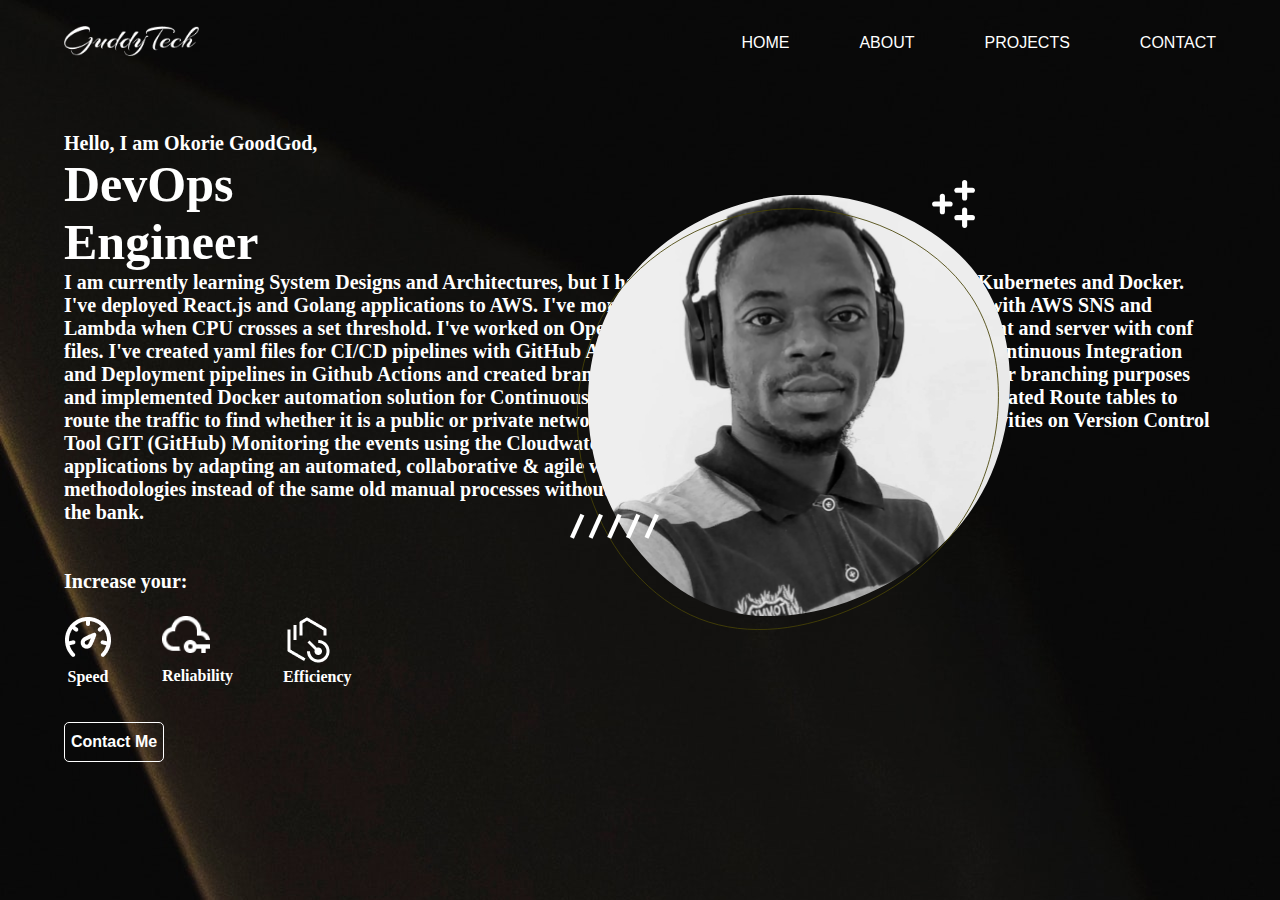
==== pages/about.html @ e9eba233 "fixed the about scss watch stuff" ====
<!DOCTYPE html>
<html lang="en">
<head>
    <meta charset="UTF-8">
    <meta name="viewport" content="width=device-width, initial-scale=1.0">
    <title>GuddyTech</title>
    <link rel="stylesheet" href="../styles/about.css">
</head>
<body>
    <header>
        <nav>
            <div class="logo">
                <a href="./index.html"><img class="logo-svg" src="./../images/GuddyTech (1).png" alt="logo of GuddyTech"></a>
            </div>
            <div class="nav-div">
                <ul>
                    <li><a class="a-links" href="./index.html">HOME</a> </li>
                    <li><a class="a-links" href="./about.html">ABOUT</a> </li>
                    <li><a class="a-links" href="./projects.html">PROJECTS</a> </li>
                    <li><a class="a-links" href="./contact.html">CONTACT</a> </li>
                </ul>
            </div>
        </nav>

    </header>
    <main>
        <section>
            <div class="svg-502-div"><img class="svg-502-img" src="./../images/Guddy Group 12.svg" alt="image of a man experiencing 502 error"></div>
            <div class="sec-div1">
                <br><br><br><br>
                <p class="p-help">Hello, I am Okorie GoodGod,</p>
                <h1>DevOps <br> Engineer</h1>
                <p class="p-help">I am currently learning System Designs and Architectures, but I have embarked on some projects on AWS, Kubernetes and Docker. 
                    I've deployed React.js and Golang applications to AWS.
                    I've monitored resources in AWS and set up Alarms with AWS SNS and Lambda when CPU crosses a set threshold.
                    I've worked on OpenVPN servers, created and configured the client and server with conf files.
                    I've created yaml files for CI/CD pipelines with GitHub Actions for Docker files for applications.
                    Built Continuous Integration and Deployment pipelines in Github Actions  and created branching strategies.
                    Configured Docker container for branching purposes and implemented Docker automation solution for Continuous Integration and Continuous Delivery model.
                    Created Route tables to route the traffic to find whether it is a public or private network.
                    Performed Branching, Tagging, Release Activities on Version Control Tool GIT (GitHub)
                    Monitoring the events using the Cloudwatch, etc.
                    
                    <br>
                    applications by adapting an <strong>automated, collaborative</strong> & <strong>agile</strong> work 
                    <br>
                    methodologies instead of the same  old manual processes  without breaking 
                    <br>
                    the bank.
                    <br><br><br>
                    <strong>Increase your:</strong>
                    <br><br>

                </p>
            </div>
            <div class="sec-div2">
                <div class="sec1-div2-img"><img class="speed" src="./../images/speed.png" alt="image of speed"> <br> <p><strong>Speed</strong></p></div>
                <div class="sec1-div2-img"><img class="rel" src="./../images/Vector.png" alt="image of reliability"><br><p><strong>Reliability</strong></p></div>
                <div class="sec1-div2-img"><img class="eff" src="../images/efficiency.png" alt="image of efficiency"><br> <p><strong>Efficiency</strong></p></div>
            </div>
            <br><br>
            <div class="button-div">
                <a href="./contact.html"><button class="contact">Contact Me</button></a>
            </div>
        </section>

    </main>
</body>
</html>

</body>
</html>
---- styles/about.css ----
* {
  margin: 0;
  padding: 0;
  border: 0;
}

body {
  background-image: url(./../images/pexels-hand.jpg);
  box-sizing: border-box;
  margin: 2% 5%;
  color: white;
}
body header nav {
  display: flex;
  justify-content: space-between;
  justify-items: center;
}
body header nav .logo .logo-svg {
  height: 30px;
  justify-items: center;
}
body header nav .nav-div {
  color: white;
  align-self: center;
}
body header nav .nav-div ul {
  display: flex;
  text-decoration: none;
  gap: 70px;
}
body header nav .nav-div ul li {
  list-style: none;
}
body header nav .nav-div ul li .a-links {
  color: white;
  text-decoration: none;
  font-family: sans-serif;
  transition: all 0.3s ease-in-out;
}
body header nav .nav-div ul li .a-links:hover {
  color: rgb(91, 233, 76);
  transition: all 0.3s ease-in-out;
}
body main section .svg-502-div .svg-502-img {
  height: 50vh;
  position: absolute;
  right: 30vh;
  top: 20vh;
}
body main section .sec-div1 h1 {
  font-size: 50px;
}
body main section .sec-div1 .p-help {
  font-size: 20px;
  font-weight: 600;
}
body main section .sec-div2 {
  display: flex;
  gap: 50px;
}
body main section .sec-div2 .sec1-div2-img {
  justify-items: center;
}
body main section .sec-div2 .sec1-div2-img .speed {
  transition: all 1s ease-in-out;
  cursor: progress;
}
body main section .sec-div2 .sec1-div2-img .speed:hover {
  transition: all 1s ease-in-out;
  transform: rotateZ(360deg);
}
body main section .sec-div2 .sec1-div2-img .rel {
  height: 37px;
  padding-bottom: 10px;
  transition: all 1s ease-in-out;
  cursor: progress;
}
body main section .sec-div2 .sec1-div2-img .rel:hover {
  transition: all 1s ease-in-out;
  transform: rotateZ(360deg);
}
body main section .sec-div2 .sec1-div2-img .eff {
  transition: all 1s ease-in-out;
  cursor: progress;
}
body main section .sec-div2 .sec1-div2-img .eff:hover {
  transition: all 1s ease-in-out;
  transform: rotateZ(360deg);
}
body main section .button-div .contact {
  border-radius: 5px;
  border: 1px solid white;
  font-size: 16px;
  font-weight: 600;
  color: white;
  background-color: transparent;
  cursor: pointer;
  height: 40px;
  width: 100px;
  transition: 0.3s ease-in-out;
}
body main section .button-div .contact:hover {
  box-shadow: 0px 0px 5px 5px rgb(142, 230, 132);
  transition: 0.3s ease-in-out;
}

@media only screen and (min-width: 320px) and (max-width: 1080px) {
  .svg-502-img {
    width: 40vw;
    height: 800vh;
    position: absolute;
    right: 1vh;
  }
}
@media only screen and (min-width: 320px) and (max-width: 768px) {
  .svg-502-img {
    width: 40vw;
    height: 8vh;
    position: absolute;
    right: 1vh;
    bottom: -60vh;
  }
}
@media only screen and (min-width: 320px) and (max-width: 425px) {
  .svg-502-img {
    width: 30em;
    height: 20em;
    position: absolute;
    left: 15em;
    top: 25vh;
  }
}/*# sourceMappingURL=about.css.map */
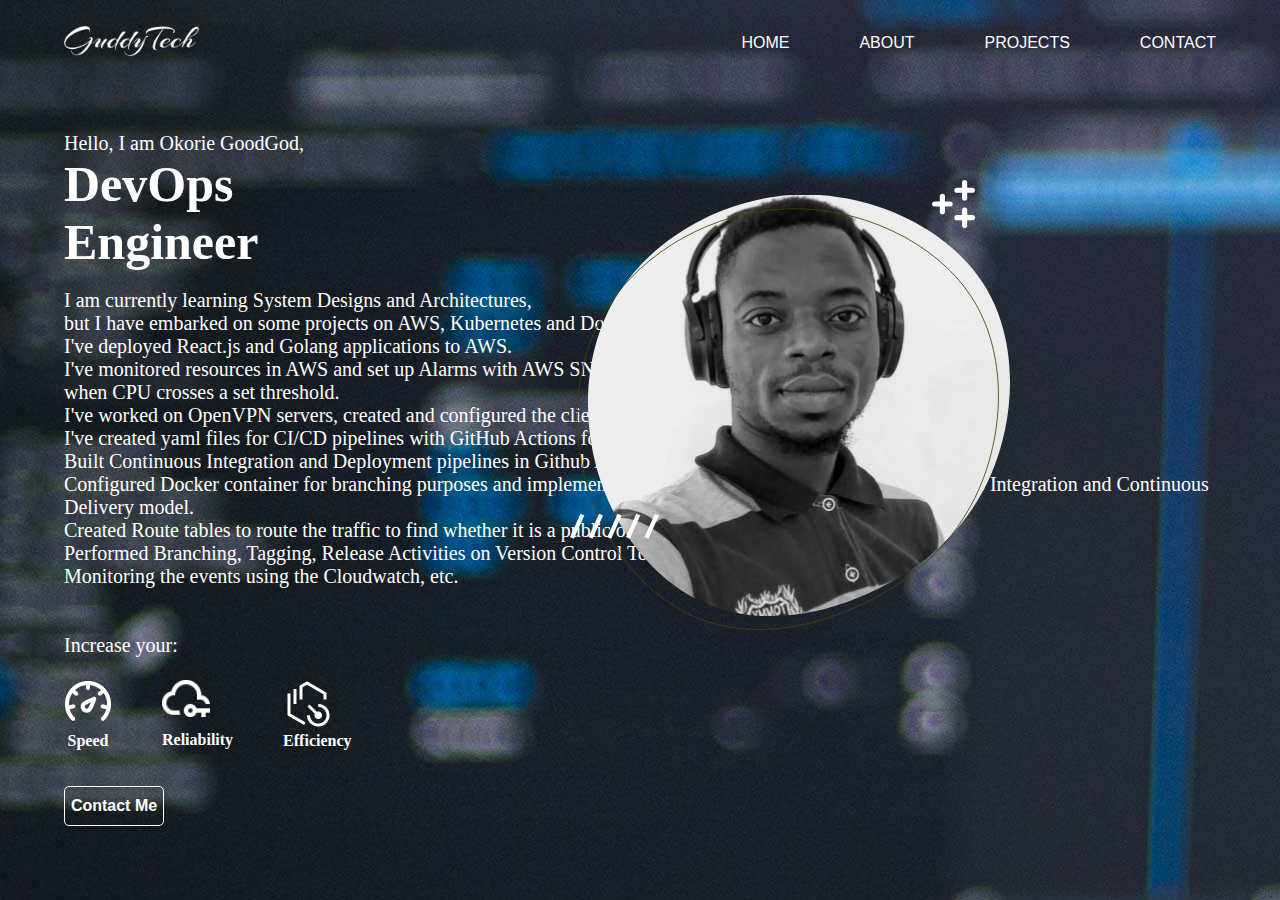
==== commit be0b3426: "added the about texts" ====
--- a/pages/about.html
+++ b/pages/about.html
@@ -30,23 +30,30 @@
                 <br><br><br><br>
                 <p class="p-help">Hello, I am Okorie GoodGod,</p>
                 <h1>DevOps <br> Engineer</h1>
-                <p class="p-help">I am currently learning System Designs and Architectures, but I have embarked on some projects on AWS, Kubernetes and Docker. 
+                <br>
+                <p class="p-help">I am currently learning System Designs and Architectures, 
+                    <br>
+                    but I have embarked on some projects on AWS, Kubernetes and Docker. 
+                    <br>
                     I've deployed React.js and Golang applications to AWS.
-                    I've monitored resources in AWS and set up Alarms with AWS SNS and Lambda when CPU crosses a set threshold.
+                    <br>
+                    I've monitored resources in AWS and set up Alarms with AWS SNS and Lambda 
+                    <br> when CPU crosses a set threshold.
+                    <br>
                     I've worked on OpenVPN servers, created and configured the client and server with conf files.
+                    <br>
                     I've created yaml files for CI/CD pipelines with GitHub Actions for Docker files for applications.
+                    <br>
                     Built Continuous Integration and Deployment pipelines in Github Actions  and created branching strategies.
+                    <br>
                     Configured Docker container for branching purposes and implemented Docker automation solution for Continuous Integration and Continuous Delivery model.
+                    <br>
                     Created Route tables to route the traffic to find whether it is a public or private network.
+                    <br>
                     Performed Branching, Tagging, Release Activities on Version Control Tool GIT (GitHub)
+                    <br>
                     Monitoring the events using the Cloudwatch, etc.
                     
-                    <br>
-                    applications by adapting an <strong>automated, collaborative</strong> & <strong>agile</strong> work 
-                    <br>
-                    methodologies instead of the same  old manual processes  without breaking 
-                    <br>
-                    the bank.
                     <br><br><br>
                     <strong>Increase your:</strong>
                     <br><br>
--- a/styles/about.css
+++ b/styles/about.css
@@ -5,7 +5,7 @@
 }
 
 body {
-  background-image: url(./../images/pexels-hand.jpg);
+  background-image: url(../images/pexels-glasses.jpg);
   box-sizing: border-box;
   margin: 2% 5%;
   color: white;
@@ -52,7 +52,8 @@
 }
 body main section .sec-div1 .p-help {
   font-size: 20px;
-  font-weight: 600;
+  font-weight: 300;
+  font-family: "nunito";
 }
 body main section .sec-div2 {
   display: flex;
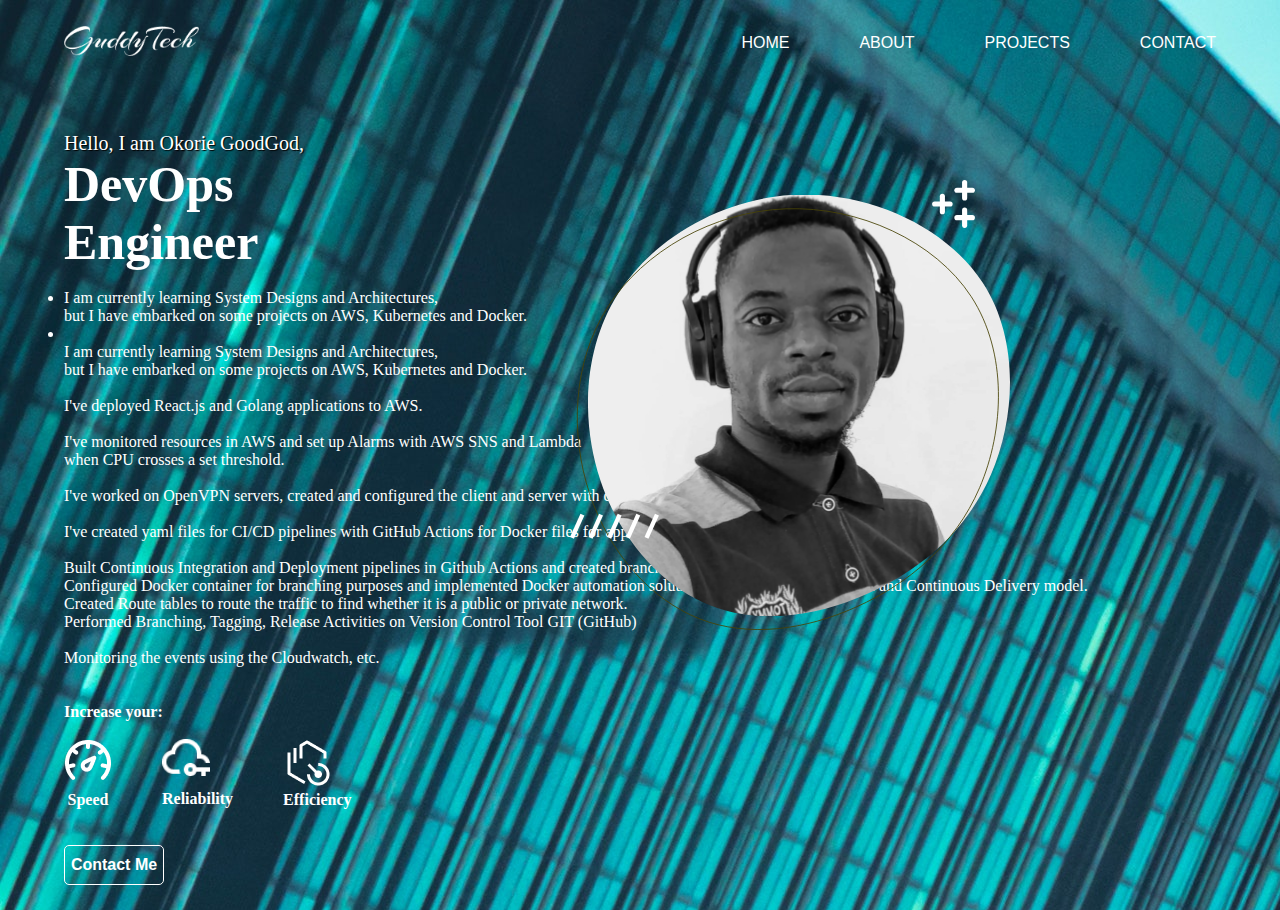
==== commit 3ec2fdd2: "fixed the bullet points" ====
--- a/pages/about.html
+++ b/pages/about.html
@@ -4,6 +4,7 @@
     <meta charset="UTF-8">
     <meta name="viewport" content="width=device-width, initial-scale=1.0">
     <title>GuddyTech</title>
+    <link rel="stylesheet" href="https://cdnjs.cloudflare.com/ajax/libs/font-awesome/4.7.0/css/font-awesome.min.css">
     <link rel="stylesheet" href="../styles/about.css">
 </head>
 <body>
@@ -31,19 +32,26 @@
                 <p class="p-help">Hello, I am Okorie GoodGod,</p>
                 <h1>DevOps <br> Engineer</h1>
                 <br>
-                <p class="p-help">I am currently learning System Designs and Architectures, 
+                <!-- <p class=""> -->
+                    <ul class="ul-stat">
+                        <li class="li-img">I am currently learning System Designs and Architectures,</li>
+                        
+                        but I have embarked on some projects on AWS, Kubernetes and Docker. 
+                    </ul>
+                        <li></li>
+                    I am currently learning System Designs and Architectures, 
                     <br>
                     but I have embarked on some projects on AWS, Kubernetes and Docker. 
-                    <br>
+                    <br><br>
                     I've deployed React.js and Golang applications to AWS.
-                    <br>
+                    <br><br>
                     I've monitored resources in AWS and set up Alarms with AWS SNS and Lambda 
                     <br> when CPU crosses a set threshold.
-                    <br>
+                    <br><br>
                     I've worked on OpenVPN servers, created and configured the client and server with conf files.
-                    <br>
+                    <br><br>
                     I've created yaml files for CI/CD pipelines with GitHub Actions for Docker files for applications.
-                    <br>
+                    <br><br>
                     Built Continuous Integration and Deployment pipelines in Github Actions  and created branching strategies.
                     <br>
                     Configured Docker container for branching purposes and implemented Docker automation solution for Continuous Integration and Continuous Delivery model.
@@ -51,14 +59,14 @@
                     Created Route tables to route the traffic to find whether it is a public or private network.
                     <br>
                     Performed Branching, Tagging, Release Activities on Version Control Tool GIT (GitHub)
-                    <br>
+                    <br><br>
                     Monitoring the events using the Cloudwatch, etc.
                     
                     <br><br><br>
                     <strong>Increase your:</strong>
-                    <br><br>
-
-                </p>
+                    <br><br> 
+            
+                <!-- </p> -->
             </div>
             <div class="sec-div2">
                 <div class="sec1-div2-img"><img class="speed" src="./../images/speed.png" alt="image of speed"> <br> <p><strong>Speed</strong></p></div>
--- a/styles/about.css
+++ b/styles/about.css
@@ -5,7 +5,7 @@
 }
 
 body {
-  background-image: url(../images/pexels-glasses.jpg);
+  background-image: url(../images/pexels-sky.jpg);
   box-sizing: border-box;
   margin: 2% 5%;
   color: white;
@@ -50,10 +50,18 @@
 body main section .sec-div1 h1 {
   font-size: 50px;
 }
+body main section .sec-div1 .ul-stat {
+  color: white;
+}
+body main section .sec-div1 .ul-stat .li-img {
+  color: white;
+}
 body main section .sec-div1 .p-help {
   font-size: 20px;
   font-weight: 300;
   font-family: "nunito";
+  text-shadow: 1px 1px 1px rgb(0, 0, 0);
+  border-radius: 10px;
 }
 body main section .sec-div2 {
   display: flex;
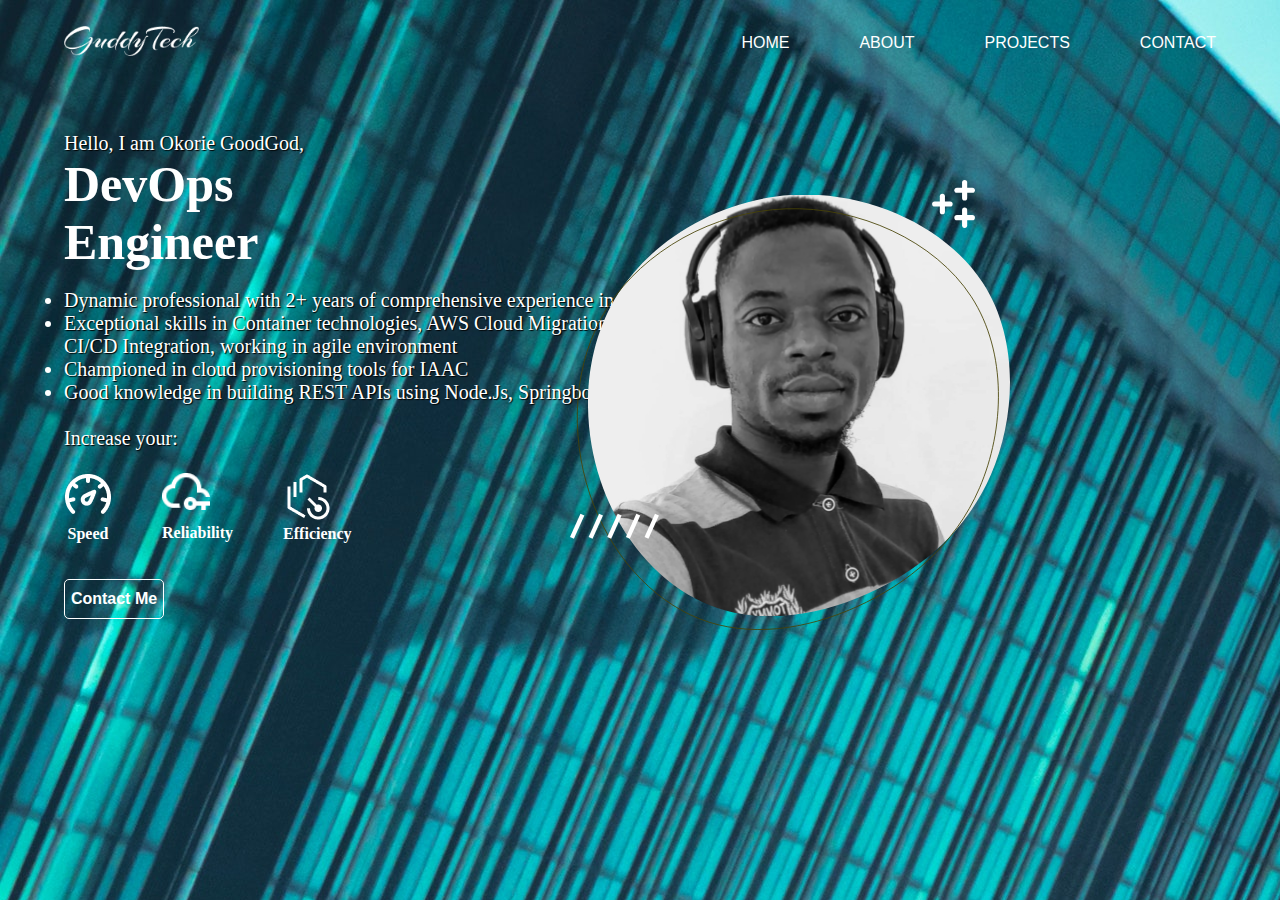
==== commit 8dac553c: "fixing the ul lists" ====
--- a/pages/about.html
+++ b/pages/about.html
@@ -32,41 +32,21 @@
                 <p class="p-help">Hello, I am Okorie GoodGod,</p>
                 <h1>DevOps <br> Engineer</h1>
                 <br>
-                <!-- <p class=""> -->
+                
                     <ul class="ul-stat">
-                        <li class="li-img">I am currently learning System Designs and Architectures,</li>
-                        
-                        but I have embarked on some projects on AWS, Kubernetes and Docker. 
+                        <li class="li-img">Dynamic professional with 2+ years of comprehensive experience in Cloud and DevOps </li>
+                        <li class="li-img">Exceptional skills in Container technologies, AWS Cloud Migration, Linux Administrations, 
+                            <br> CI/CD Integration, working in agile environment</li>
+                        <li class="li-img">Championed in cloud provisioning tools for IAAC</li>
+                        <li class="li-img">Good knowledge in building REST APIs using Node.Js, Springboot and configuring API Gateways</li>
                     </ul>
-                        <li></li>
-                    I am currently learning System Designs and Architectures, 
+
+                <p class="p-help">  
                     <br>
-                    but I have embarked on some projects on AWS, Kubernetes and Docker. 
-                    <br><br>
-                    I've deployed React.js and Golang applications to AWS.
-                    <br><br>
-                    I've monitored resources in AWS and set up Alarms with AWS SNS and Lambda 
-                    <br> when CPU crosses a set threshold.
-                    <br><br>
-                    I've worked on OpenVPN servers, created and configured the client and server with conf files.
-                    <br><br>
-                    I've created yaml files for CI/CD pipelines with GitHub Actions for Docker files for applications.
-                    <br><br>
-                    Built Continuous Integration and Deployment pipelines in Github Actions  and created branching strategies.
-                    <br>
-                    Configured Docker container for branching purposes and implemented Docker automation solution for Continuous Integration and Continuous Delivery model.
-                    <br>
-                    Created Route tables to route the traffic to find whether it is a public or private network.
-                    <br>
-                    Performed Branching, Tagging, Release Activities on Version Control Tool GIT (GitHub)
-                    <br><br>
-                    Monitoring the events using the Cloudwatch, etc.
-                    
-                    <br><br><br>
                     <strong>Increase your:</strong>
                     <br><br> 
             
-                <!-- </p> -->
+                </p>
             </div>
             <div class="sec-div2">
                 <div class="sec1-div2-img"><img class="speed" src="./../images/speed.png" alt="image of speed"> <br> <p><strong>Speed</strong></p></div>
--- a/styles/about.css
+++ b/styles/about.css
@@ -50,18 +50,16 @@
 body main section .sec-div1 h1 {
   font-size: 50px;
 }
-body main section .sec-div1 .ul-stat {
-  color: white;
-}
 body main section .sec-div1 .ul-stat .li-img {
   color: white;
+  font-size: 20px;
+  text-shadow: 1px 1px 1px rgb(0, 0, 0);
 }
 body main section .sec-div1 .p-help {
   font-size: 20px;
   font-weight: 300;
   font-family: "nunito";
   text-shadow: 1px 1px 1px rgb(0, 0, 0);
-  border-radius: 10px;
 }
 body main section .sec-div2 {
   display: flex;
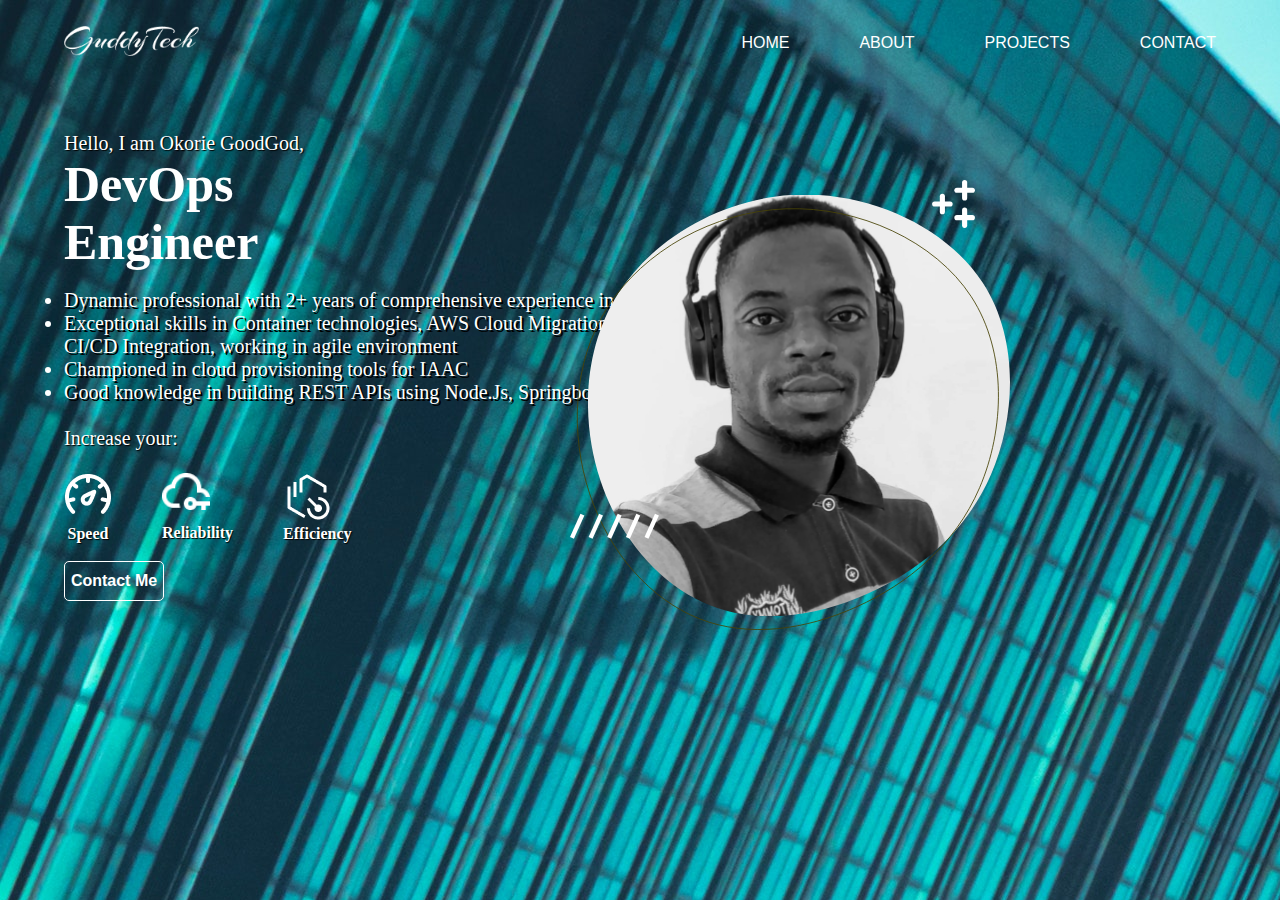
==== commit 829c0f76: "done with the lists" ====
--- a/pages/about.html
+++ b/pages/about.html
@@ -53,7 +53,7 @@
                 <div class="sec1-div2-img"><img class="rel" src="./../images/Vector.png" alt="image of reliability"><br><p><strong>Reliability</strong></p></div>
                 <div class="sec1-div2-img"><img class="eff" src="../images/efficiency.png" alt="image of efficiency"><br> <p><strong>Efficiency</strong></p></div>
             </div>
-            <br><br>
+            <br>
             <div class="button-div">
                 <a href="./contact.html"><button class="contact">Contact Me</button></a>
             </div>
--- a/styles/about.css
+++ b/styles/about.css
@@ -53,7 +53,8 @@
 body main section .sec-div1 .ul-stat .li-img {
   color: white;
   font-size: 20px;
-  text-shadow: 1px 1px 1px rgb(0, 0, 0);
+  font-weight: 300;
+  text-shadow: 2px 2px 0px rgb(0, 0, 0);
 }
 body main section .sec-div1 .p-help {
   font-size: 20px;
@@ -67,6 +68,7 @@
 }
 body main section .sec-div2 .sec1-div2-img {
   justify-items: center;
+  text-shadow: 1px 1px 1px rgb(0, 0, 0);
 }
 body main section .sec-div2 .sec1-div2-img .speed {
   transition: all 1s ease-in-out;
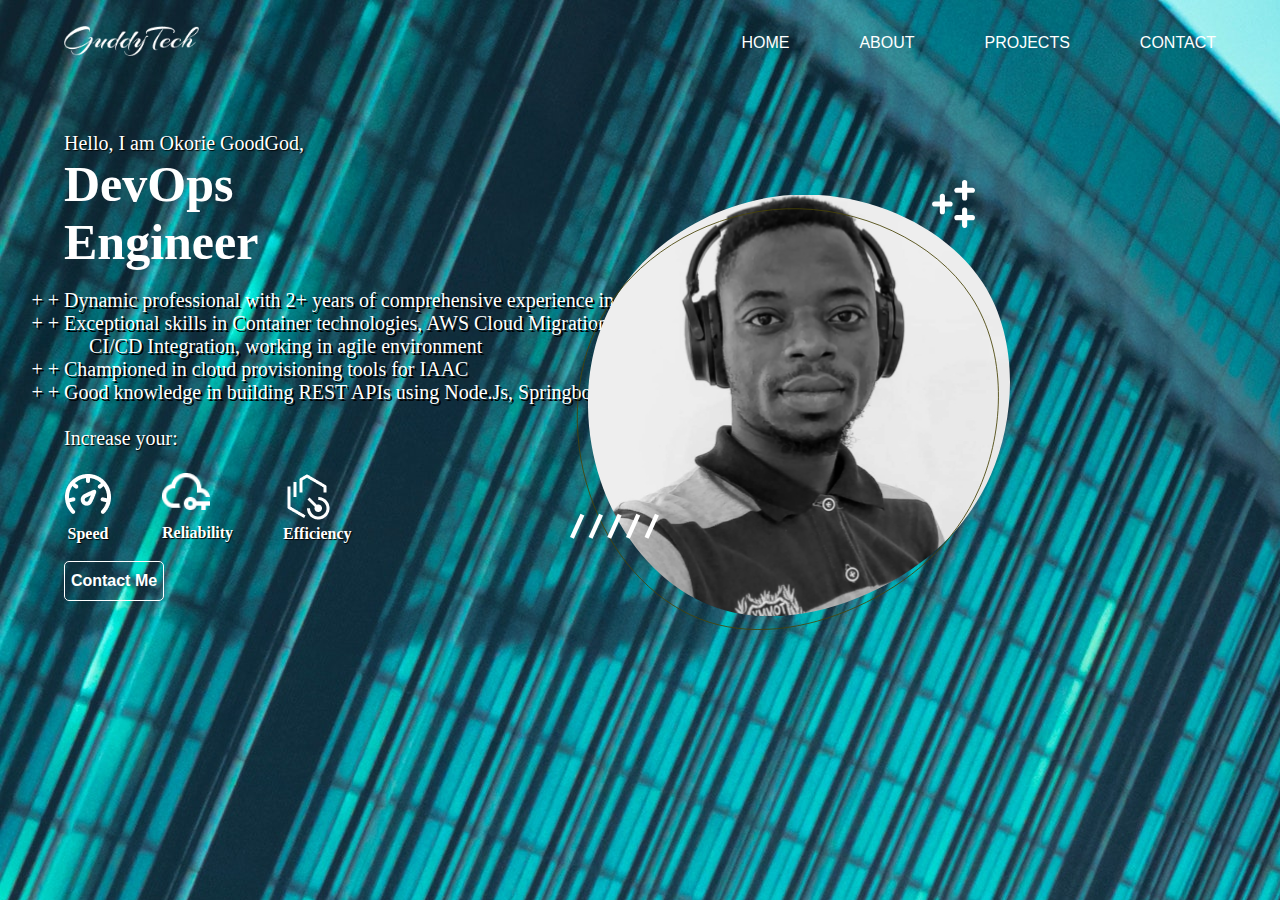
==== commit 4f06b912: "added the list style type" ====
--- a/pages/about.html
+++ b/pages/about.html
@@ -4,6 +4,7 @@
     <meta charset="UTF-8">
     <meta name="viewport" content="width=device-width, initial-scale=1.0">
     <title>GuddyTech</title>
+    <link rel="icon" type="image/x-icon" href="/images/Guddy Group 12.svg">
     <link rel="stylesheet" href="https://cdnjs.cloudflare.com/ajax/libs/font-awesome/4.7.0/css/font-awesome.min.css">
     <link rel="stylesheet" href="../styles/about.css">
 </head>
@@ -34,11 +35,11 @@
                 <br>
                 
                     <ul class="ul-stat">
-                        <li class="li-img">Dynamic professional with 2+ years of comprehensive experience in Cloud and DevOps </li>
-                        <li class="li-img">Exceptional skills in Container technologies, AWS Cloud Migration, Linux Administrations, 
-                            <br> CI/CD Integration, working in agile environment</li>
-                        <li class="li-img">Championed in cloud provisioning tools for IAAC</li>
-                        <li class="li-img">Good knowledge in building REST APIs using Node.Js, Springboot and configuring API Gateways</li>
+                        <li class="li-img"> Dynamic professional with 2+ years of comprehensive experience in Cloud and DevOps </li>
+                        <li class="li-img"> Exceptional skills in Container technologies, AWS Cloud Migration, Linux Administrations, 
+                            <br> &nbsp; &nbsp; &nbsp;CI/CD Integration, working in agile environment</li>
+                        <li class="li-img"> Championed in cloud provisioning tools for IAAC</li>
+                        <li class="li-img"> Good knowledge in building REST APIs using Node.Js, Springboot and configuring API Gateways</li>
                     </ul>
 
                 <p class="p-help">  
--- a/styles/about.css
+++ b/styles/about.css
@@ -55,6 +55,7 @@
   font-size: 20px;
   font-weight: 300;
   text-shadow: 2px 2px 0px rgb(0, 0, 0);
+  list-style-type: " + + ";
 }
 body main section .sec-div1 .p-help {
   font-size: 20px;
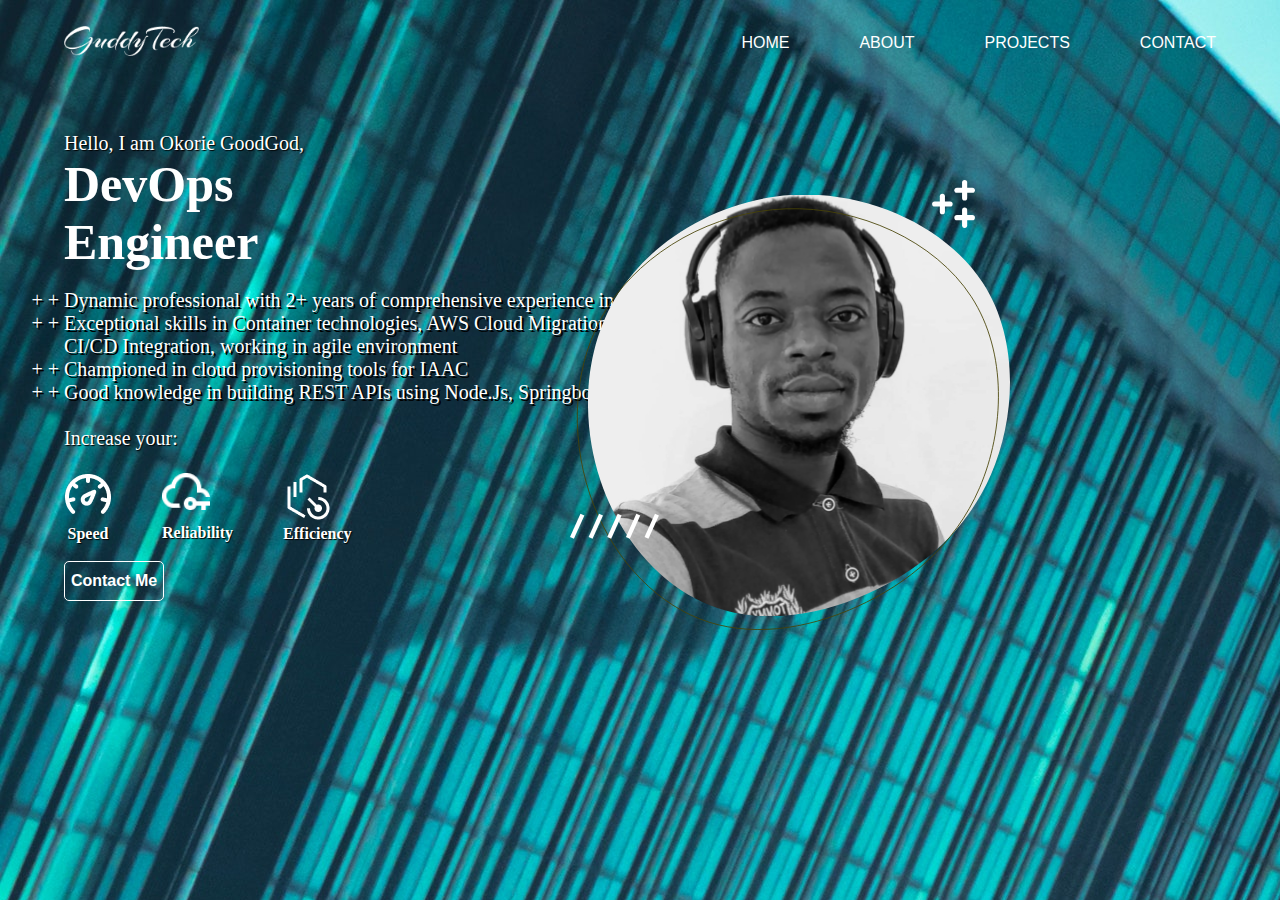
==== commit b108d74e: "done with phone orientation" ====
--- a/pages/about.html
+++ b/pages/about.html
@@ -37,7 +37,7 @@
                     <ul class="ul-stat">
                         <li class="li-img"> Dynamic professional with 2+ years of comprehensive experience in Cloud and DevOps </li>
                         <li class="li-img"> Exceptional skills in Container technologies, AWS Cloud Migration, Linux Administrations, 
-                            <br> &nbsp; &nbsp; &nbsp;CI/CD Integration, working in agile environment</li>
+                            <br> CI/CD Integration, working in agile environment</li>
                         <li class="li-img"> Championed in cloud provisioning tools for IAAC</li>
                         <li class="li-img"> Good knowledge in building REST APIs using Node.Js, Springboot and configuring API Gateways</li>
                     </ul>
--- a/styles/about.css
+++ b/styles/about.css
@@ -114,15 +114,17 @@
   transition: 0.3s ease-in-out;
 }
 
-@media only screen and (min-width: 320px) and (max-width: 1080px) {
+@media only screen and (min-width: 769px) and (max-width: 1080px) {
   .svg-502-img {
     width: 40vw;
     height: 800vh;
     position: absolute;
     right: 1vh;
+    border: 1px solid yellow;
+    margin-left: -100px;
   }
 }
-@media only screen and (min-width: 320px) and (max-width: 768px) {
+@media only screen and (min-width: 426px) and (max-width: 768px) {
   .svg-502-img {
     width: 40vw;
     height: 8vh;
@@ -131,7 +133,7 @@
     bottom: -60vh;
   }
 }
-@media only screen and (min-width: 320px) and (max-width: 425px) {
+@media only screen and (min-width: 320px) and (max-width: 425px) and (orientation: landscape) {
   .svg-502-img {
     width: 30em;
     height: 20em;
@@ -139,4 +141,13 @@
     left: 15em;
     top: 25vh;
   }
+}
+@media only screen and (min-width: 320px) and (max-width: 425px) and (orientation: portrait) {
+  .svg-502-img {
+    width: 15em;
+    height: 10em;
+    position: absolute;
+    left: 23em;
+    bottom: 20vh;
+  }
 }/*# sourceMappingURL=about.css.map */